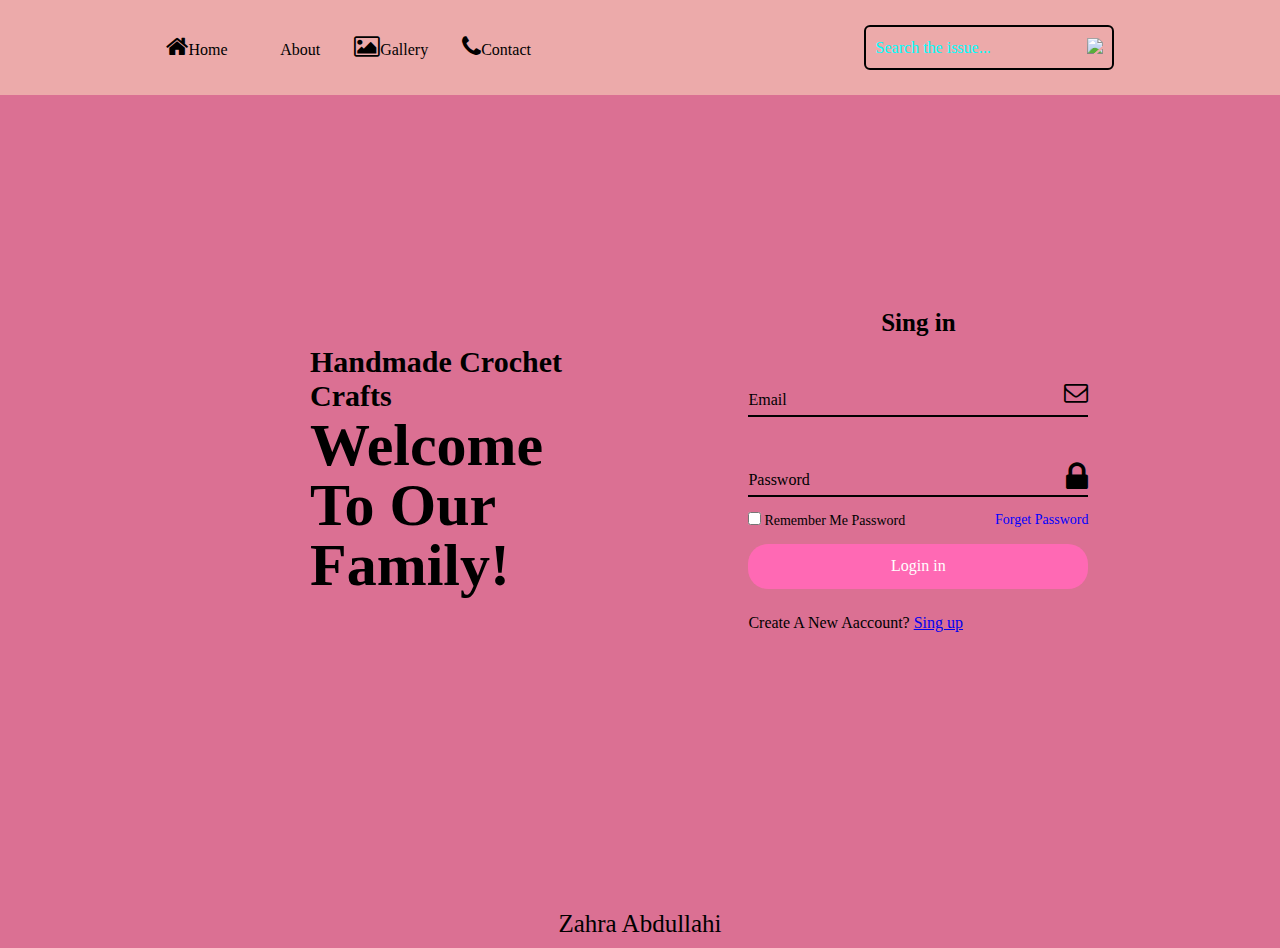
==== index.html @ 6ebdfa16 "Add files via upload" ====
<!-- 786 -->
                    <!DOCTYPE html>
                    <html lang="en">
                    <head>
                        <meta charset="UTF-8">
                        <meta http-equiv="X-UA-Compatible" content="IE=edge">
                        <meta name="viewport" content="width=device-width, initial-scale=1.0">
                        <link rel="stylesheet" href="styles.css">
                        <link rel="stylesheet" href="https://cdnjs.cloudflare.com/ajax/libs/font-awesome/4.7.0/css/font-awesome.min.css">
                        <title></title>
                    </head>
                    <body>
                          <!--First make nav bar section-->
                        <header class="header">
                            <nav class="nav_bar">
                                <a href="index.html"><i style="font-size:24px" class="fa">&#xf015;</i>Home</a>
                                <a href="about.html"><i style='font-size:24px' class='fas'>&#xf518;</i>About</a>
                                <a href="gallery.html"><i style="font-size:24px" class="fa">&#xf03e;</i>Gallery</a> 
                                <a href="contect.html"><i style="font-size:24px" class="fa">&#xf095;</i>Contact</a>
                            </nav>
                            <form action="" class="search-bar">
                                <input type="text" placeholder="Search the issue...">
                                <button><img src="images/search icon.png"></button>
                            </form>
                        </header>
                        <div class="main_backgroung"></div>
                        <!-- Login main-continer section-->
                        <div class="main-container">
                            <div class="item">
                                 <h1 class="main-logo">Handmade Crochet Crafts</h1>
                                     <div class="text-item">
                                        <h2>Welcome<br><span>
                                         To Our Family!
                                        </span></h2>
                                     </div>
                            </div>
                    
                            <!-- login form section -->
                            <div class="login-section">
                                <div class="form-box login">
                                     <form action="">
                                        <h2>Sing in</h2>
                                        <div class="input-box">
                                            <span class="icon"><i style="font-size:24px" class="fa">&#xf003;</i></span>
                                            <input type="email" required>
                                            <label for="">Email</label>
                                        </div>
                                        <div class="input-box">
                                            <span class="icon"><i style="font-size:34px" class="fa">&#xf023;</i>
                                               </span>
                                            <input type="password" required>
                                            <label for="">Password</label>
                                        </div>
                                        <div class="remember-password">
                                            <label for=""><input type="checkbox">Remember Me Password</label>
                                            <a href="#">Forget Password</a>
                                        </div>
                                        <button class="btn_section">Login in</button>
                                        <div class="create-account"></div>
                                        <p>Create A New Aaccount? <a href="#">Sing up</a></p>
                                     </form>
                                </div>
                            </div>
                        </div>    
                        <footer class="footer">
                            Zahra Abdullahi  
                          </footer>
                    </body>
                    </html>
---- styles.css ----
body{
    background:  palevioletred;
    height: 100vh;
    width: 100%;
}

           /* Note: the body and main-background height and width should be the same */
.main_backgroung{
    background: url('https://i.pngimg.me/thumb/f/720/f73b6f24223646e4aa54.jpg');
    background-repeat: no-repeat;
    background-position: center;
    background-size: cover;
    height: 100vh;
    width: 100%;

}
*{
    margin: 0;
    padding: 0;
    box-sizing: border-box;
    font-family: 'Times New Roman' ;
}


    /* main section main-continer/ item/ main-logo/text-item */
.main-container{
    position: absolute;
    left: 50%;
    top: 50%;
    transform: translate(-50%, -50%);
    width: 75%;
    height: 550px;
    margin-top: 20px;
    background: url('https://img.freepik.com/free-photo/brown-texture_1253-165.jpg');
    background-repeat: no-repeat;
    background-position: center;
    background-size: cover;
    border-radius: 20px;
  
   
}
.item {
    position: absolute;
    top: 0;
    left: 0;
    width:58%;
    height: 100%;
    color: black;
    background: transparent;
    padding: 150px;
    display: flex;
    justify-content: space-between;
    flex-direction: column;
}
.item .main-logo{
    color: black;
    font-size: 30px;
}
.text-item{
    font-size: 40px;
    line-height: 1;
   
}
              /* Form login section*/
.main-container .login-section{
    position: absolute;
    top: 0;
    right: 0;
    width: calc(100% - 58%);
    height: 100%;
    color: black;
}
.login-section .form-box{
    position: absolute;
    display: flex;
    justify-content: center;
    align-items: center;
    width: 100%;
    height: 100%;

}
.login-section .form-box h2{
    text-align: center;
    font-size: 25px;
}
.form-box .input-box {
    width: 340px;
    height: 50px;
    border-bottom: 2px solid black;
    margin: 30px 0;
    position: relative;
}
.input-box input{
    width: 100%;
    height: 100%;
    background: transparent;
    border: none;
    outline: none;
    font-size: 16px;
    padding-right: 28px ;
}
.input-box label{
    position: absolute;
    top: 50%;
    left: 0;
    transform:  translateY(-50);
    font-size: 16px;
    font-weight: 600px;
    pointer-events: none;
    transition: .5s ease;
}
.input-box .icon{
    position: absolute;
    top: 13px;
    right: 0;
    font-size: 19px;
}
.input-box input:focus~ label,
.input-box input:valid~ label{
   top: -5px;
}
.remember-password{
    font-size: 14px;
    font-weight: 500;
    margin: -15px 0 15px;
    display: flex;
    justify-content: space-between;
}
.remember-password label input{
    accent-color: yellow;
    margin-right: 3px;
}
.remember-password a{
    color: blue;
    text-decoration: none;
}
.remember-password a:hover{
    text-decoration: underline;
}

                       /*Button Section  */
.btn_section{
    background-color:#fff;
    width: 100%;
    height: 45px;
    outline: none;
    border: none;
    border-radius: 20px;
    cursor: pointer;
    background: hotpink;
    font-size: 16px;
    color: #fff;
    box-shadow: rgba(0,0,0,4);
   

}
                     /* Account section */
.create-account{
    font-size: 14.5px;
    text-align: center;
    margin: 25px;
}
.create-account p a{
color: rebeccapurple;
font-weight: 600px;
text-decoration: none;
}
.create-account p a:hover{
    text-decoration: underline;
}
     /* nav-bar section */
.header{
    position: fixed;
    top: 0;
    left: 0;
    width: 100%;
    padding: 25px 13%;
    background: transparent;
    display: flex;
    justify-content: space-between;
    align-items: center;
    z-index: 100;
    background-color: #ecaaaa;
}
.nav_bar a{
    position: relative;
    font-size: 16px;
    color: black;
    margin-right: 30px;
    text-decoration: none;
}
.nav_bar a::after{
    content: "";
    position: absolute;
    left: 0;
    width: 100%;
    height: 2px;
    background: black;
    bottom: -5px;
    border-radius: 5px;
    transform: translateY(10px);
    opacity: 0;
    transition: .5s ease;
}
.nav_bar a:hover:after{
    transform: translateY(0);
    opacity: 1;
}
.search-bar{
    width: 250px;
    height: 45px;
    background-color: transparent;
    border-radius: 6px;
    border: 2px solid black;
    display: flex;
    align-items: center;
}
.search-bar input{
    width: 100%;
    background-color: transparent;
    border: none;
    color: black;
    outline: none;
    font-size: 16px;
    padding-left: 10px;
}
.search-bar button{
    width: 40px;
    height: 100%;
    background: transparent;
    outline: none;
    border: black;
    color: #fff;
    cursor: pointer;
}
.search-bar input::placeholder{
    color: aqua;
}
.footer {
    color: black;
    padding: 10px 0;
    text-align: center;
    width:100%;
    font-size: 25px;
    background: url('https://img.freepik.com/free-photo/brown-texture_1253-165.jpg');
}
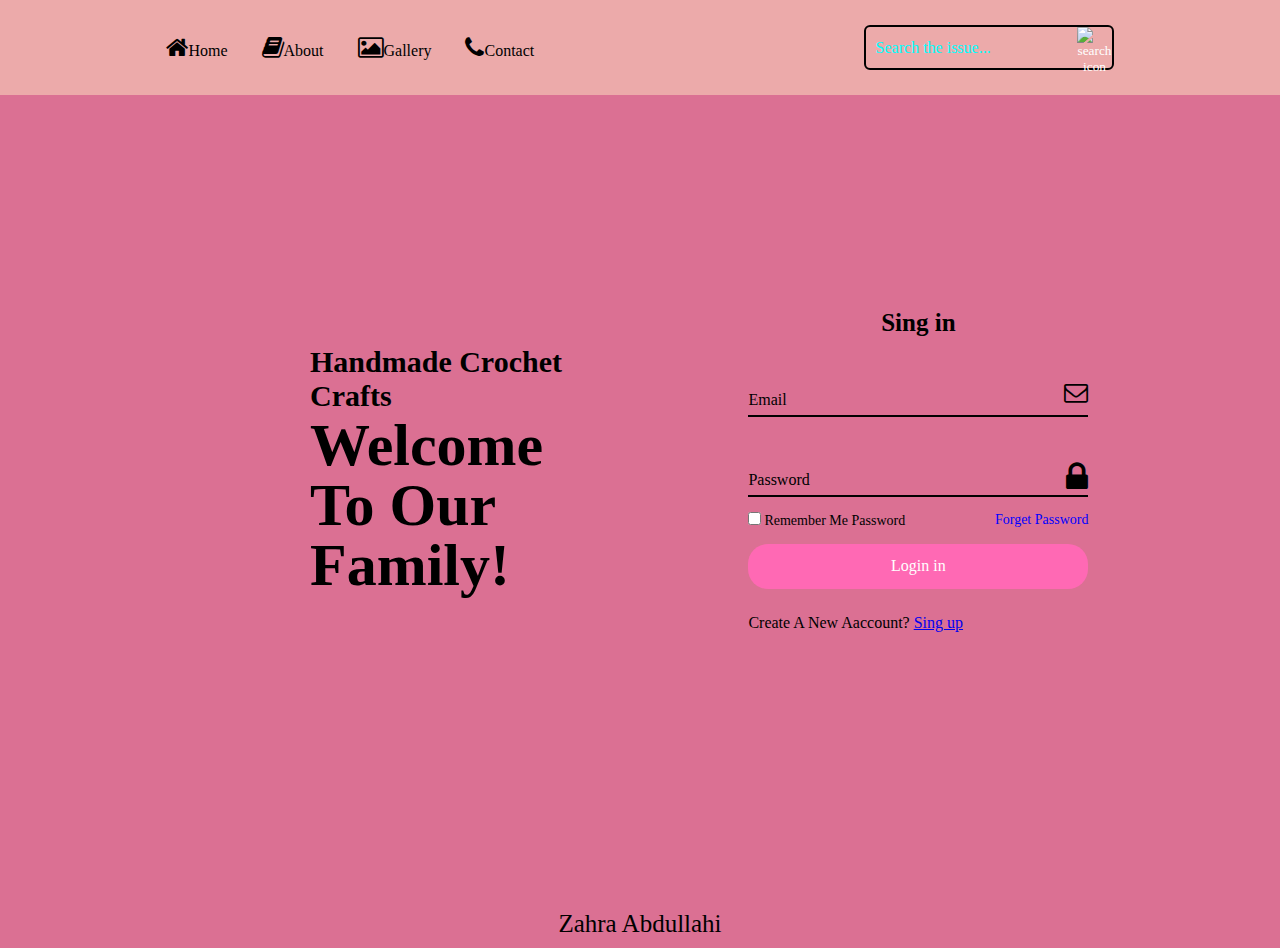
==== commit 48f1a0a3: "Update index.html" ====
--- a/index.html
+++ b/index.html
@@ -1,69 +1,71 @@
                     <!-- 786 -->
-                    <!DOCTYPE html>
-                    <html lang="en">
-                    <head>
-                        <meta charset="UTF-8">
-                        <meta http-equiv="X-UA-Compatible" content="IE=edge">
-                        <meta name="viewport" content="width=device-width, initial-scale=1.0">
-                        <link rel="stylesheet" href="styles.css">
-                        <link rel="stylesheet" href="https://cdnjs.cloudflare.com/ajax/libs/font-awesome/4.7.0/css/font-awesome.min.css">
-                        <title></title>
-                    </head>
-                    <body>
-                          <!--First make nav bar section-->
-                        <header class="header">
-                            <nav class="nav_bar">
-                                <a href="index.html"><i style="font-size:24px" class="fa">&#xf015;</i>Home</a>
-                                <a href="about.html"><i style='font-size:24px' class='fas'>&#xf518;</i>About</a>
-                                <a href="gallery.html"><i style="font-size:24px" class="fa">&#xf03e;</i>Gallery</a> 
-                                <a href="contect.html"><i style="font-size:24px" class="fa">&#xf095;</i>Contact</a>
-                            </nav>
-                            <form action="" class="search-bar">
-                                <input type="text" placeholder="Search the issue...">
-                                <button><img src="images/search icon.png"></button>
-                            </form>
-                        </header>
-                        <div class="main_backgroung"></div>
-                        <!-- Login main-continer section-->
-                        <div class="main-container">
-                            <div class="item">
-                                 <h1 class="main-logo">Handmade Crochet Crafts</h1>
-                                     <div class="text-item">
-                                        <h2>Welcome<br><span>
-                                         To Our Family!
-                                        </span></h2>
-                                     </div>
-                            </div>
-                    
-                            <!-- login form section -->
-                            <div class="login-section">
-                                <div class="form-box login">
-                                     <form action="">
-                                        <h2>Sing in</h2>
-                                        <div class="input-box">
-                                            <span class="icon"><i style="font-size:24px" class="fa">&#xf003;</i></span>
-                                            <input type="email" required>
-                                            <label for="">Email</label>
-                                        </div>
-                                        <div class="input-box">
-                                            <span class="icon"><i style="font-size:34px" class="fa">&#xf023;</i>
-                                               </span>
-                                            <input type="password" required>
-                                            <label for="">Password</label>
-                                        </div>
-                                        <div class="remember-password">
-                                            <label for=""><input type="checkbox">Remember Me Password</label>
-                                            <a href="#">Forget Password</a>
-                                        </div>
-                                        <button class="btn_section">Login in</button>
-                                        <div class="create-account"></div>
-                                        <p>Create A New Aaccount? <a href="#">Sing up</a></p>
-                                     </form>
-                                </div>
-                            </div>
-                        </div>    
-                        <footer class="footer">
-                            Zahra Abdullahi  
-                          </footer>
-                    </body>
-                    </html>+<!DOCTYPE html>
+<html lang="en">
+<head>
+    <meta charset="UTF-8">
+    <meta http-equiv="X-UA-Compatible" content="IE=edge">
+    <meta name="viewport" content="width=device-width, initial-scale=1.0">
+    <link rel="stylesheet" href="styles.css">
+    <link rel="stylesheet" href="https://cdnjs.cloudflare.com/ajax/libs/font-awesome/4.7.0/css/font-awesome.min.css">
+    <title></title>
+</head>
+<body>
+      <!--First make nav bar section-->
+    <header class="header">
+        <nav class="nav_bar">
+            <a href="index.html"><i style="font-size:24px" class="fa">&#xf015;</i>Home</a>
+            <a href="about.html"><i style="font-size:24px" class="fa">&#xf02d;</i>About</a>
+            <a href="gallery.html"><i style="font-size:24px" class="fa">&#xf03e;</i>Gallery</a> 
+            <a href="contect.html"><i style="font-size:24px" class="fa">&#xf095;</i>Contact</a>
+        </nav>
+        <form action="" class="search-bar">
+            <input type="text" placeholder="Search the issue...">
+            <button><img src="search icon.png" alt="search icon"></button>
+        </form>
+    </header>
+    <div class="main_backgroung"></div>
+    <!-- Login main-continer section-->
+    <div class="main-container">
+        <div class="item">
+             <h1 class="main-logo">Handmade Crochet Crafts</h1>
+                 <div class="text-item">
+                    <h2>Welcome<br><span>
+                     To Our Family!
+                    </span></h2>
+                 </div>
+        </div>
+
+        <!-- login form section -->
+        <div class="login-section">
+            <div class="form-box login">
+                 <form action="">
+                    <h2>Sing in</h2>
+                    <div class="input-box">
+                        <span class="icon"><i style="font-size:24px" class="fa">&#xf003;</i></span>
+                        <input type="email" required>
+                        <label for="">Email</label>
+                    </div>
+                    <div class="input-box">
+                        <span class="icon"><i style="font-size:34px" class="fa">&#xf023;</i>
+                           </span>
+                        <input type="password" required>
+                        <label for="">Password</label>
+                    </div>
+                    <div class="remember-password">
+                        <label for=""><input type="checkbox">Remember Me Password</label>
+                        <a href="#">Forget Password</a>
+                    </div>
+                    <button class="btn_section">Login in</button>
+                    <div class="create-account"></div>
+                    <p>Create A New Aaccount? <a href="#">Sing up</a></p>
+                 </form>
+            </div>
+        </div>
+    </div>    
+    
+    </div>
+    <footer class="footer">
+        Zahra Abdullahi  
+      </footer>
+</body>
+</html>
